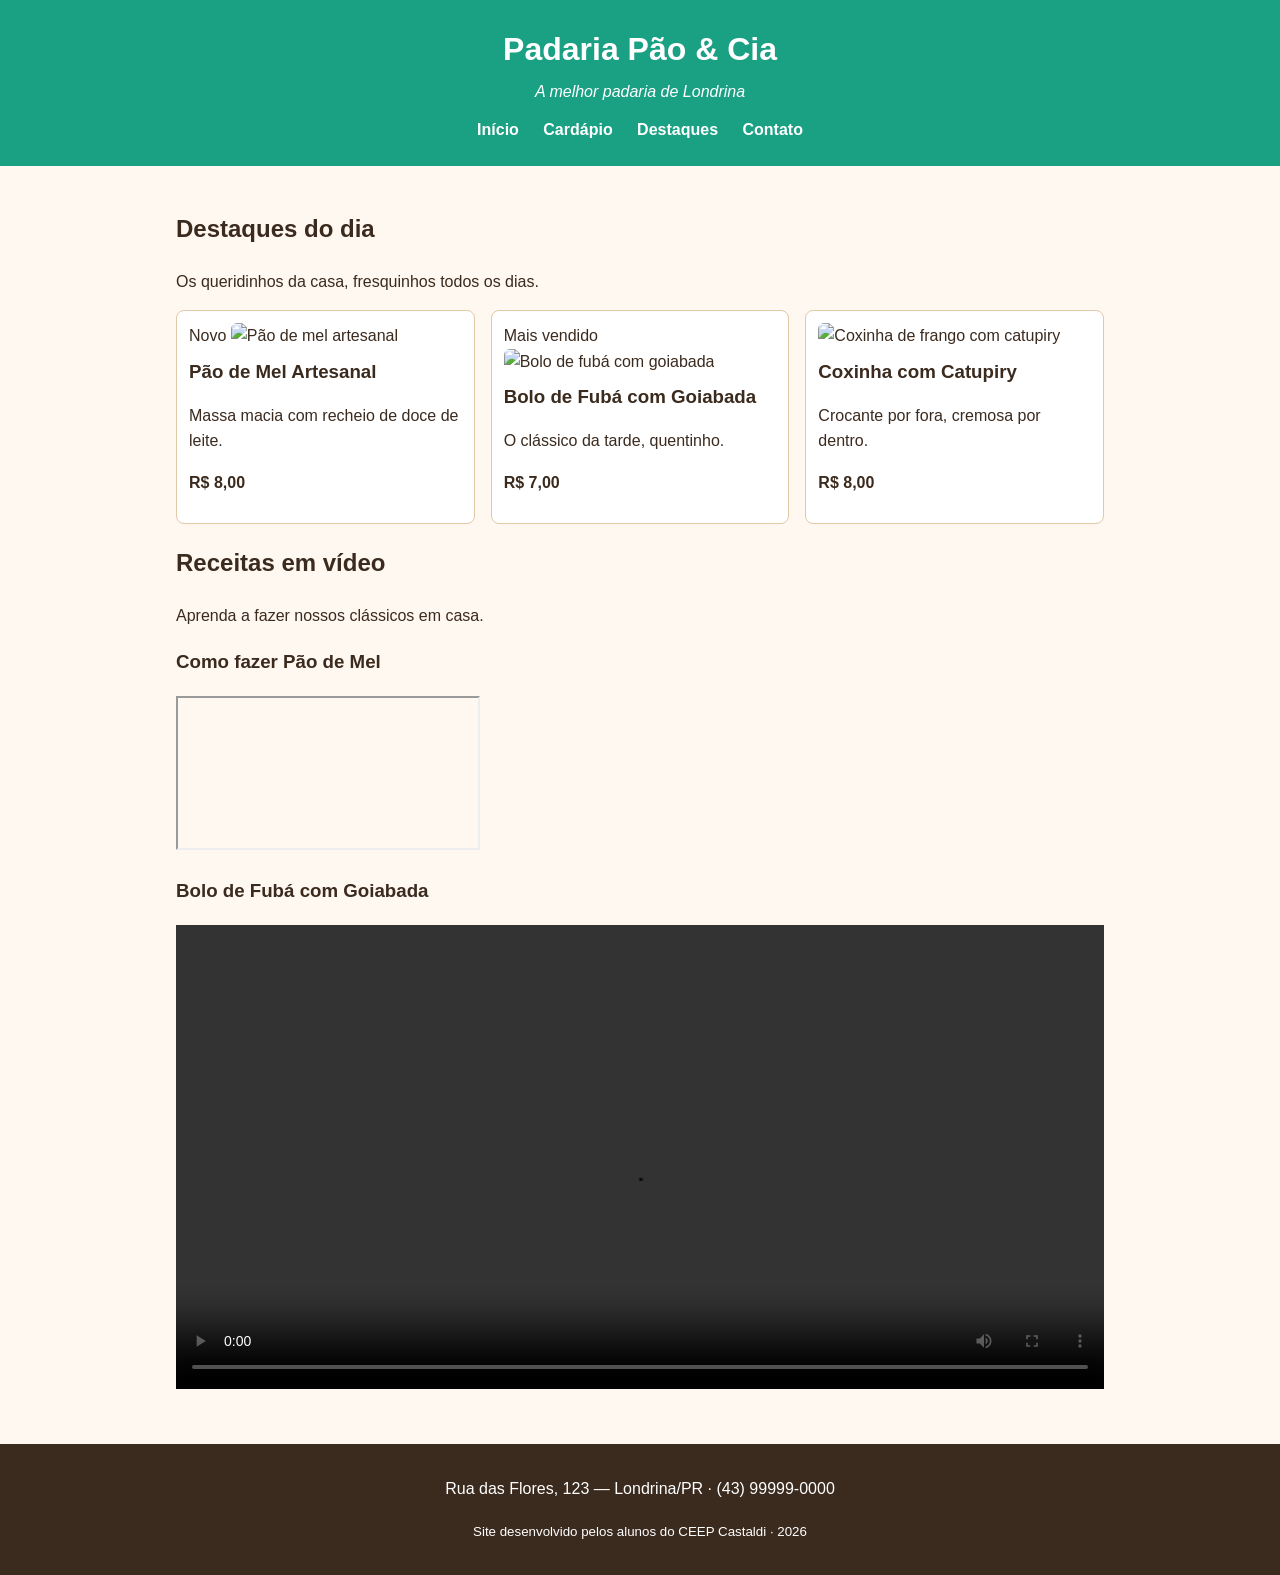
==== destaques.html @ ede007e9 "ok" ====
<!DOCTYPE html>
<html lang="pt-BR">
<head>
    <meta charset="UTF-8">
    <meta name="viewport" content="width=device-width, initial-scale=1.0">
    <title>Destaques </title>
    <link rel="stylesheet" href="style.css">
</head>
<body>

    <header class="cabecalho">
        <h1>Padaria Pão &amp; Cia</h1>
        <p class="subtitulo">A melhor padaria de Londrina</p>
        <nav class="menu">
            <a href="index.html">Início</a>
            <a href="destaques.html">Cardápio</a>
            <a href="destaques.html">Destaques</a>
            <a href="index.html#contato">Contato</a>
        </nav>
    </header>

    <main>

        <section class="intro">
            <h2>Destaques do dia</h2>
            <p>Os queridinhos da casa, fresquinhos todos os dias.</p>
        </section>

        <!-- Cards de destaque (reaproveita o estilo .cards / .card) -->
        <section class="destaques">
            <div class="cards">
                <article class="card">
                    <span class="selo">Novo</span>
                    <img src="img/pao-de-mel.jpg" alt="Pão de mel artesanal">
                    <h3>Pão de Mel Artesanal</h3>
                    <p>Massa macia com recheio de doce de leite.</p>
                    <p><strong>R$ 8,00</strong></p>
                </article>
                <article class="card">
                    <span class="selo">Mais vendido</span>
                    <img src="img/bolo-fuba.jpg" alt="Bolo de fubá com goiabada">
                    <h3>Bolo de Fubá com Goiabada</h3>
                    <p>O clássico da tarde, quentinho.</p>
                    <p><strong>R$ 7,00</strong></p>
                </article>
                <article class="card">
                    <img src="img/coxinha.jpg" alt="Coxinha de frango com catupiry">
                    <h3>Coxinha com Catupiry</h3>
                    <p>Crocante por fora, cremosa por dentro.</p>
                    <p><strong>R$ 8,00</strong></p>
                </article>
            </div>
        </section>

        <!-- RECEITAS EM VÍDEO -->
        <section class="receitas">
            <h2>Receitas em vídeo</h2>
            <p>Aprenda a fazer nossos clássicos em casa.</p>

            <div class="videos">

                <!-- OPÇÃO 1: vídeo do YouTube (troque VIDEO_ID pelo código do vídeo) -->
                <div class="video-item">
                    <h3>Como fazer Pão de Mel</h3>
                    <div class="video-wrapper">
                        <iframe src="https://www.youtube.com/embed/VIDEO_ID"
                                title="Receita de pão de mel"
                                allowfullscreen></iframe>
                    </div>
                </div>

                <!-- OPÇÃO 2: vídeo próprio (arquivo .mp4 dentro da pasta img/) -->
                <div class="video-item">
                    <h3>Bolo de Fubá com Goiabada</h3>
                    <video controls width="100%">
                        <source src="img/receita-bolo-fuba.mp4" type="video/mp4">
                        Seu navegador não suporta vídeo.
                    </video>
                </div>

            </div>
        </section>

    </main>

    <footer class="rodape">
        <p>Rua das Flores, 123 — Londrina/PR · (43) 99999-0000</p>
        <p><small>Site desenvolvido pelos alunos do CEEP Castaldi · 2026</small></p>
    </footer>

</body>
</html>
---- style.css ----
/* =========================================================
   PADARIA PÃO & CIA — CSS do Encontro 1
   Paleta com contraste aprovado no padrão WCAG AA
   ========================================================= */

/* box-sizing: a largura já inclui padding e borda (Box Model) */
* {
    box-sizing: border-box;
}

body {
    font-family: Arial, Helvetica, sans-serif;
    line-height: 1.6;
    margin: 0;
    color: #3B2A1E;             /* marrom escuro (texto) */
    background-color: #FFF8F0;  /* creme (fundo) */
}

/* ===== Cabeçalho ===== */
.cabecalho {
    background-color: #1aa083;  /* âmbar escuro — texto branco tem contraste AA */
    color: #FFFFFF;
    text-align: center;
    padding: 24px 16px;
}

.cabecalho h1 {
    margin: 0;
}

.subtitulo {
    margin: 4px 0 12px;
    font-style: italic;
}

.menu a {
    color: #FFFFFF;
    text-decoration: none;
    margin: 0 10px;
    font-weight: bold;
}

.menu a:hover {
    text-decoration: underline;
}

/* ===== Área central ===== */
main {
    max-width: 960px;
    margin: 0 auto;    /* centraliza a página */
    padding: 24px 16px;
}

blockquote {
    border-left: 4px solid #A0521A;
    margin: 0 0 16px;
    padding: 8px 16px;
    background-color: #FDEEDC;
}

/* ===== Cards de destaque (Flexbox) ===== */
.cards {
    display: flex;         /* coloca os cards lado a lado */
    flex-wrap: wrap;       /* quebra a linha em telas menores */
    gap: 16px;             /* espaço entre os cards */
}

.card {
    flex: 1 1 250px;       /* cresce, encolhe, largura base 250px */
    border: 1px solid #E0C9A6;
    border-radius: 8px;
    padding: 12px;
    background-color: #FFFFFF;
}

.card img {
    width: 100%;
    height: 180px;
    object-fit: cover;     /* recorta a imagem sem deformar */
    border-radius: 6px;
}

.card h3 {
    margin: 8px 0 4px;
}

/* ===== Tabela do cardápio ===== */
.tabela-cardapio {
    width: 100%;
    border-collapse: collapse;   /* junta as bordas das células */
    margin-top: 8px;
}

.tabela-cardapio caption {
    text-align: left;
    font-style: italic;
    margin-bottom: 8px;
}

.tabela-cardapio th,
.tabela-cardapio td {
    border: 1px solid #E0C9A6;
    padding: 10px;
    text-align: left;
}

.tabela-cardapio thead {
    background-color: #A0521A;
    color: #FFFFFF;
}

/* ===== Rodapé ===== */
.rodape {
    background-color: #3B2A1E;
    color: #FFFFFF;
    text-align: center;
    padding: 16px;
    margin-top: 24px;
}
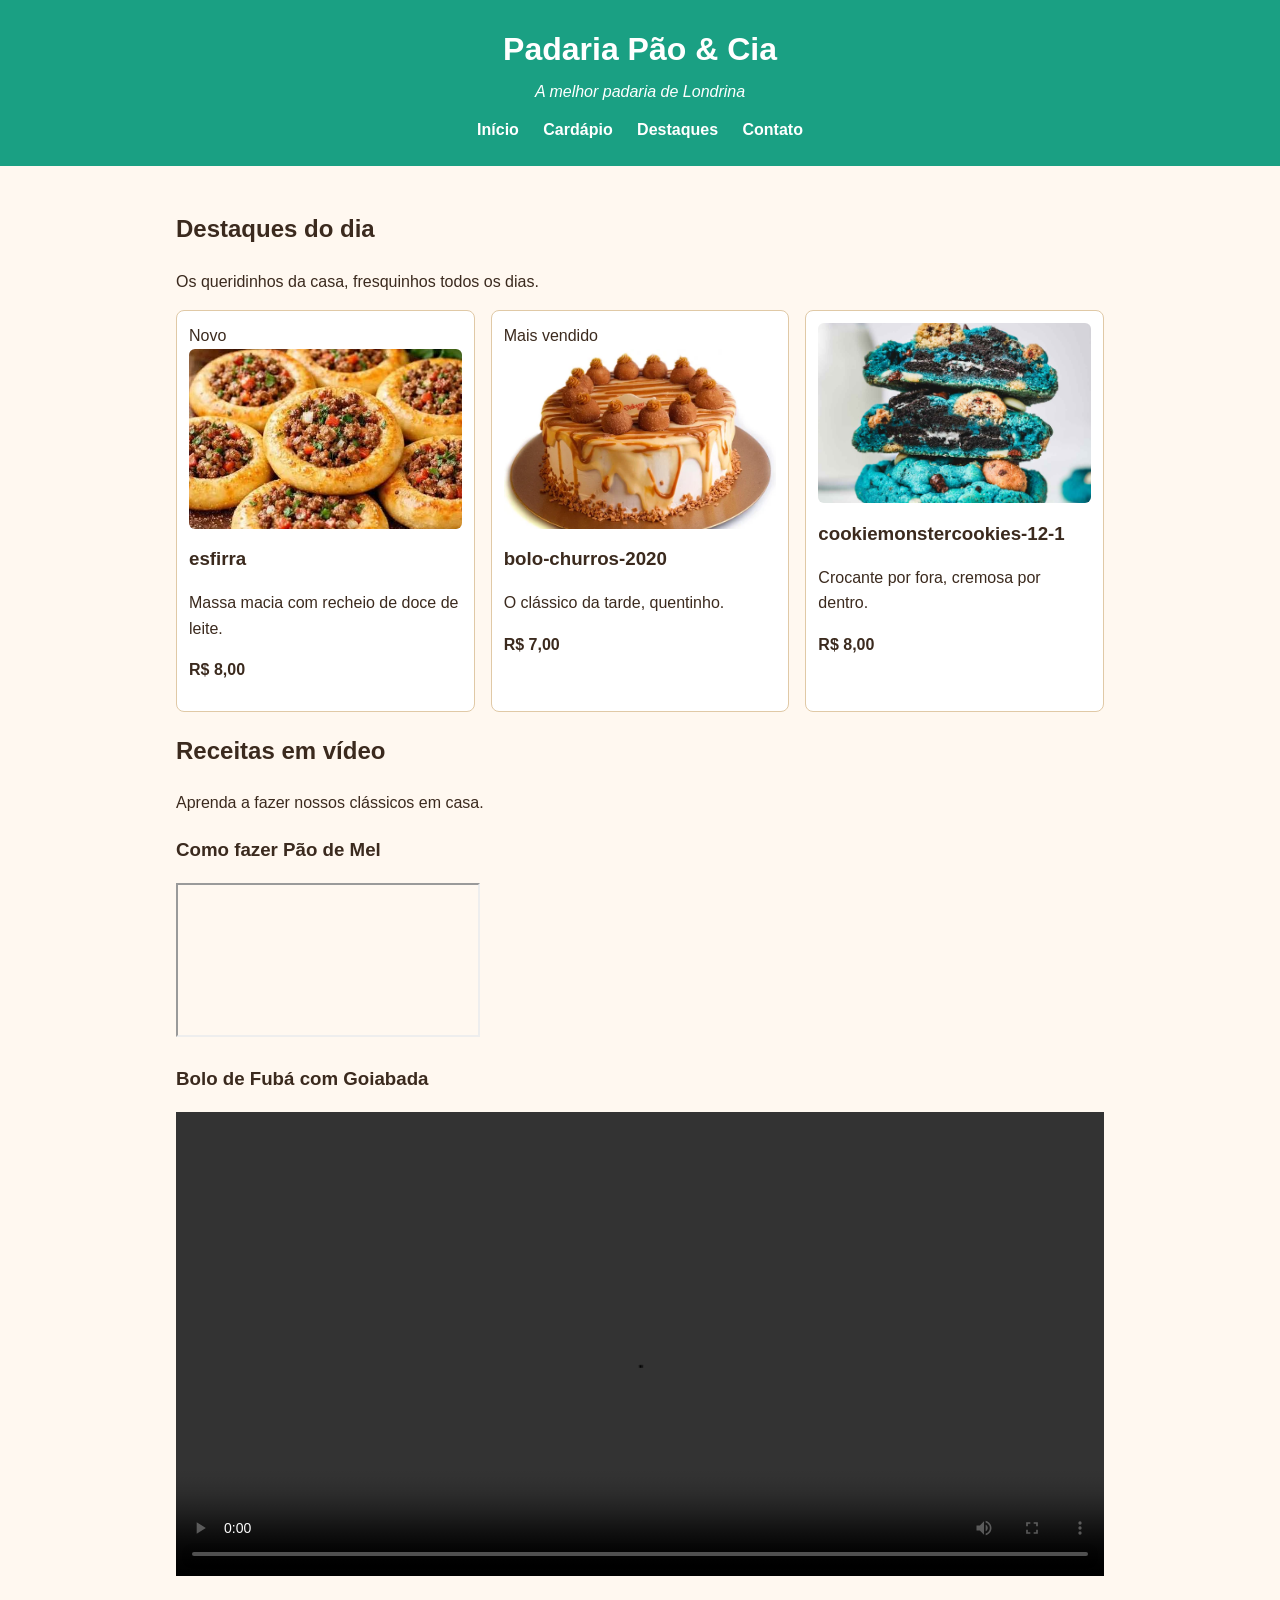
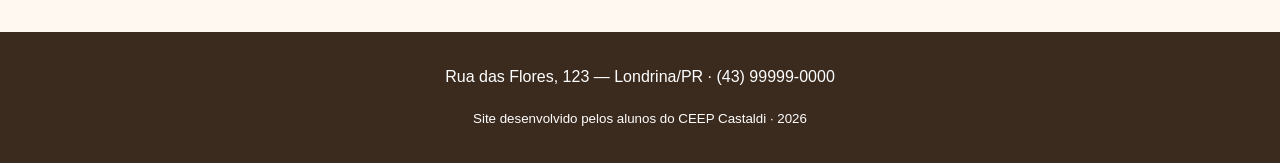
==== commit 386de2f2: "ok" ====
--- a/destaques.html
+++ b/destaques.html
@@ -31,21 +31,21 @@
             <div class="cards">
                 <article class="card">
                     <span class="selo">Novo</span>
-                    <img src="img/pao-de-mel.jpg" alt="Pão de mel artesanal">
-                    <h3>Pão de Mel Artesanal</h3>
+                    <img src="esfirra.jpeg" alt="esfirra">
+                    <h3>esfirra</h3>
                     <p>Massa macia com recheio de doce de leite.</p>
                     <p><strong>R$ 8,00</strong></p>
                 </article>
                 <article class="card">
                     <span class="selo">Mais vendido</span>
-                    <img src="img/bolo-fuba.jpg" alt="Bolo de fubá com goiabada">
-                    <h3>Bolo de Fubá com Goiabada</h3>
+                    <img src="bolo-churros-2020.webp" alt="bolo-churros-2020">
+                    <h3>bolo-churros-2020</h3>
                     <p>O clássico da tarde, quentinho.</p>
                     <p><strong>R$ 7,00</strong></p>
                 </article>
                 <article class="card">
-                    <img src="img/coxinha.jpg" alt="Coxinha de frango com catupiry">
-                    <h3>Coxinha com Catupiry</h3>
+                    <img src="cookiemonstercookies-12-1.jpg" alt="cookiemonstercookies-12-1">
+                    <h3>cookiemonstercookies-12-1</h3>
                     <p>Crocante por fora, cremosa por dentro.</p>
                     <p><strong>R$ 8,00</strong></p>
                 </article>
